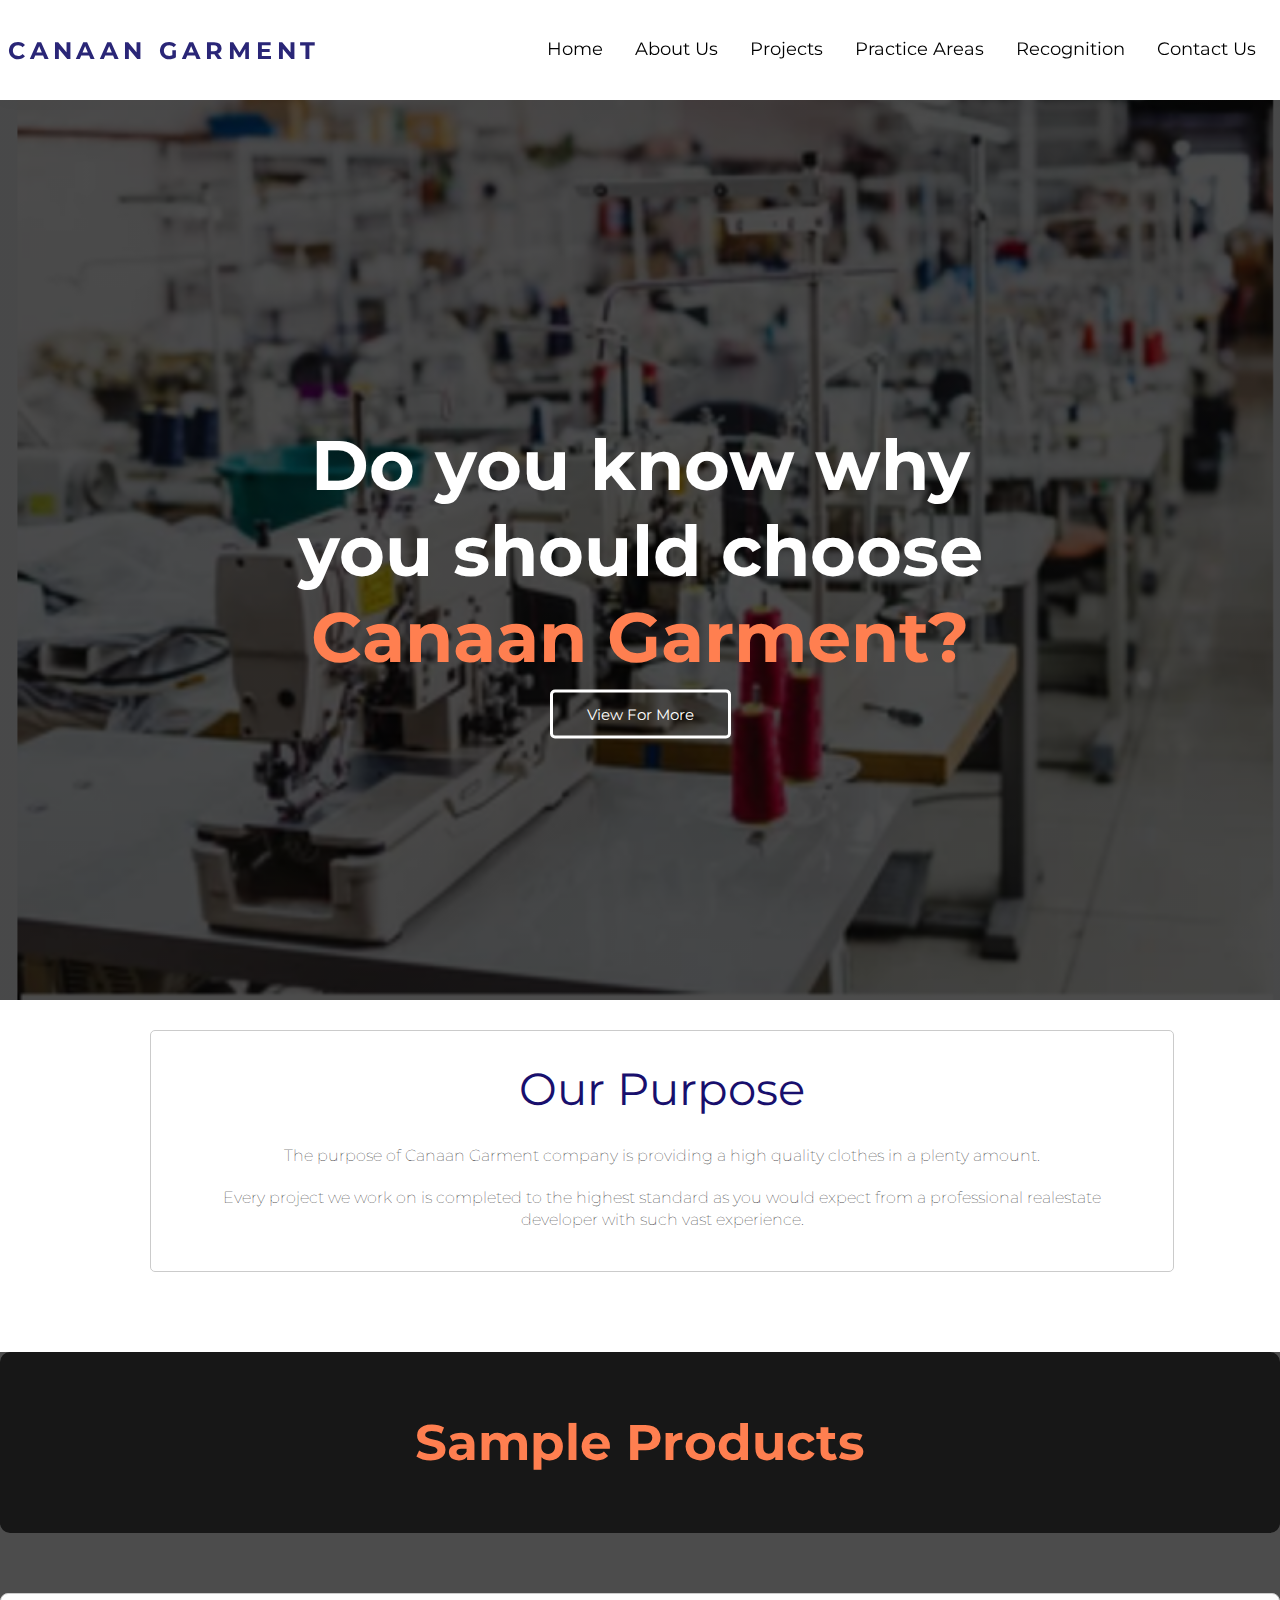
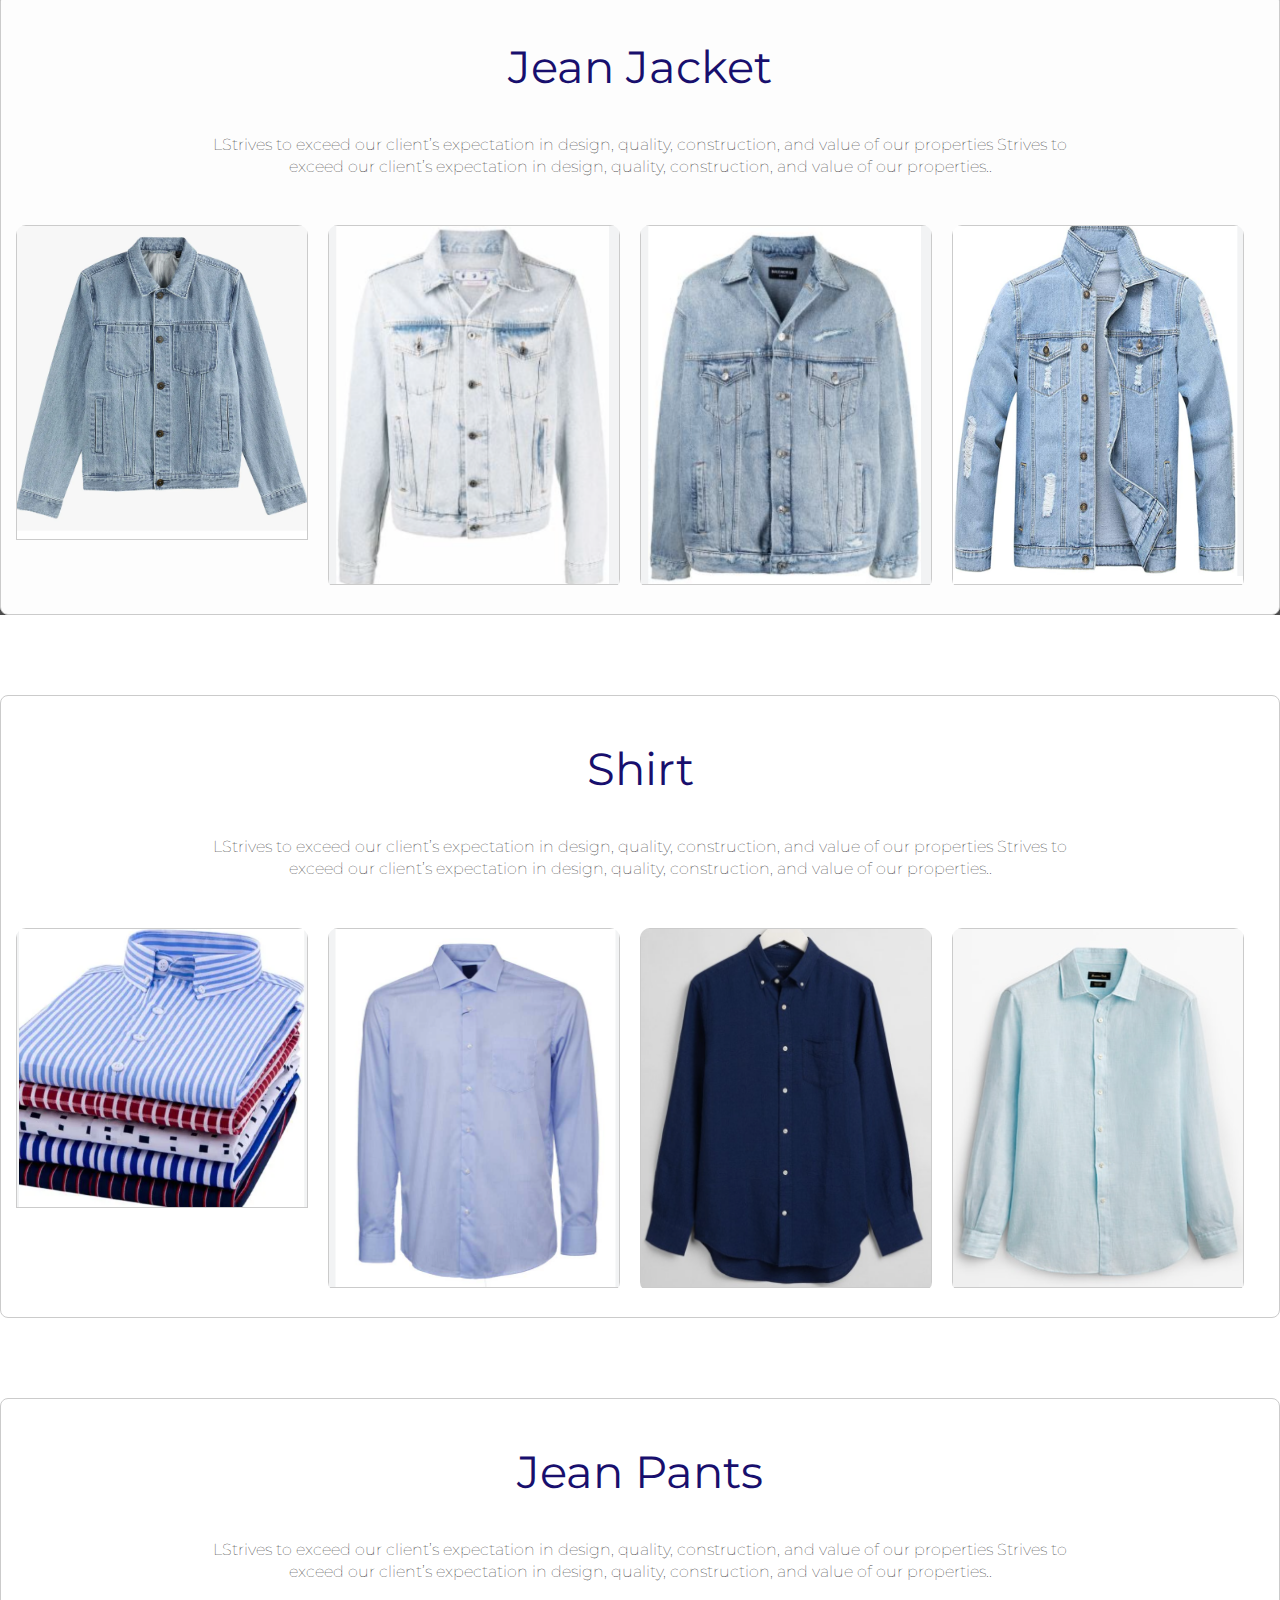
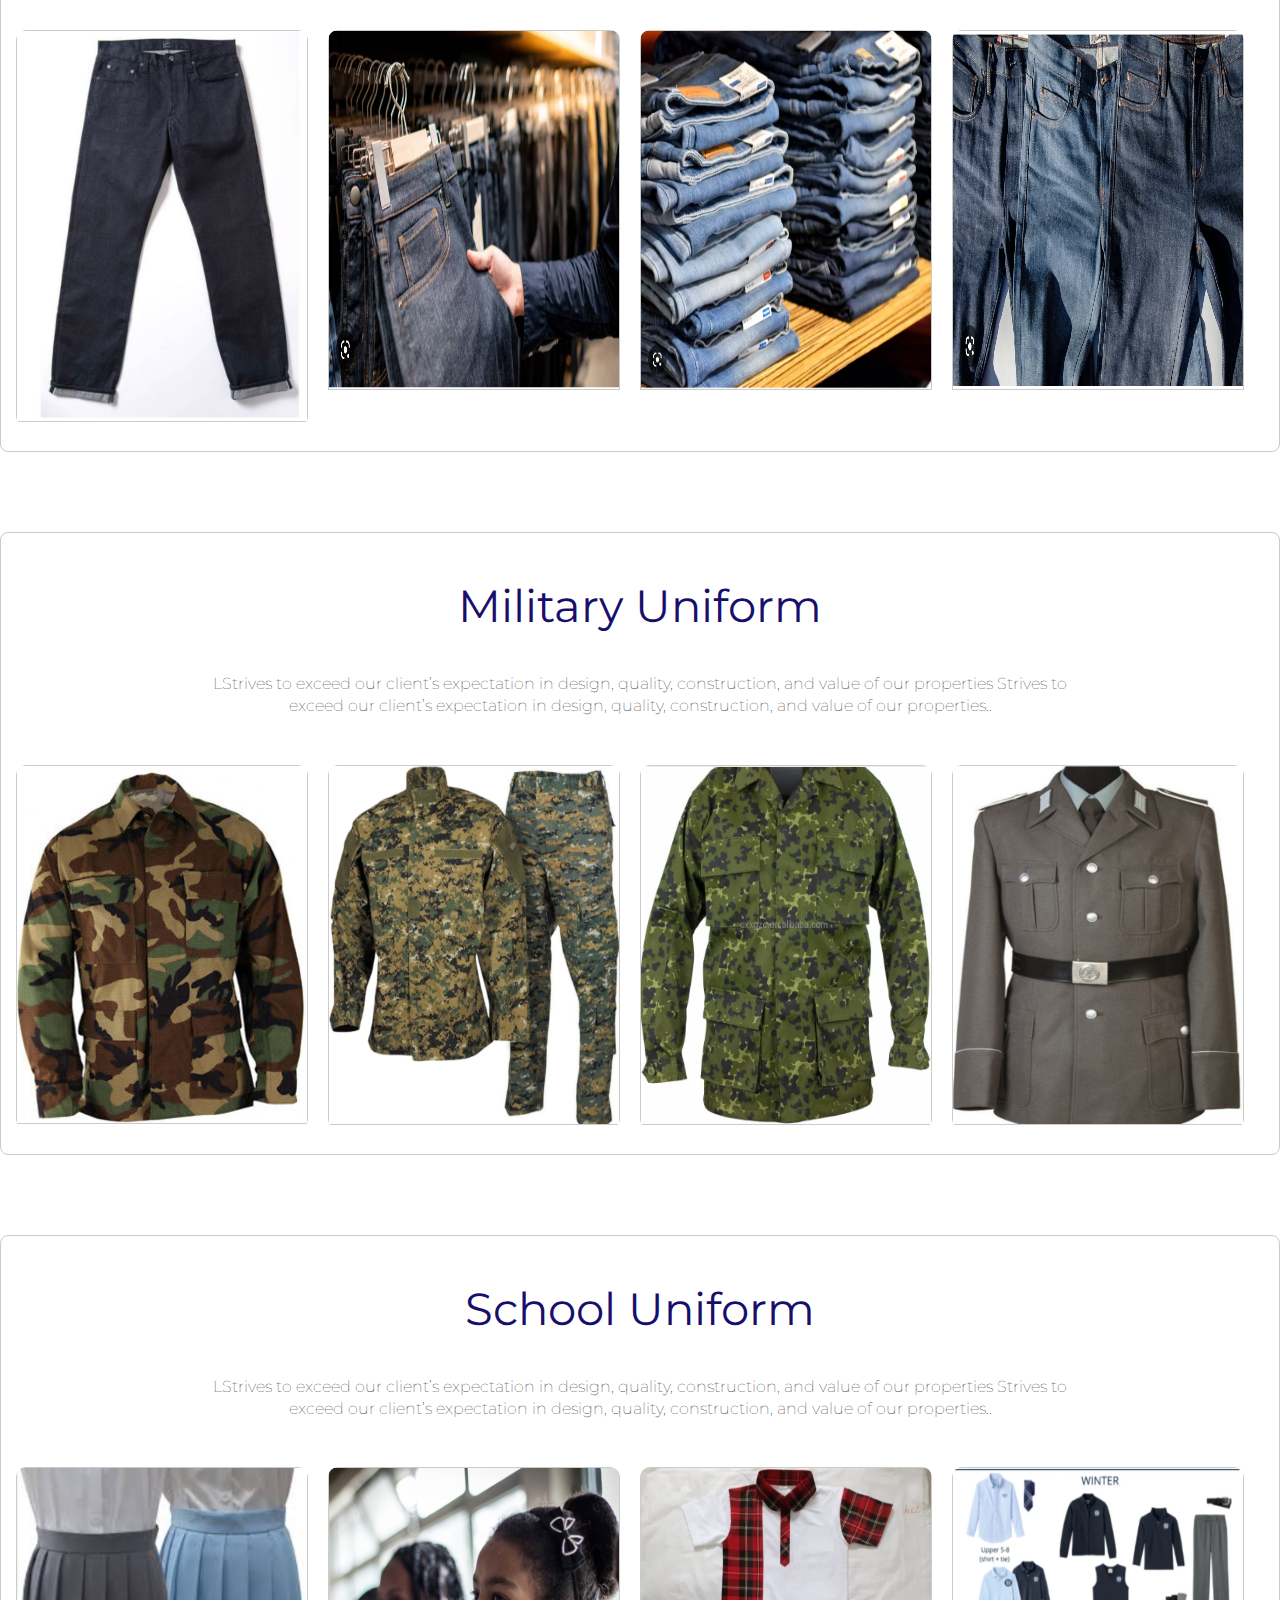
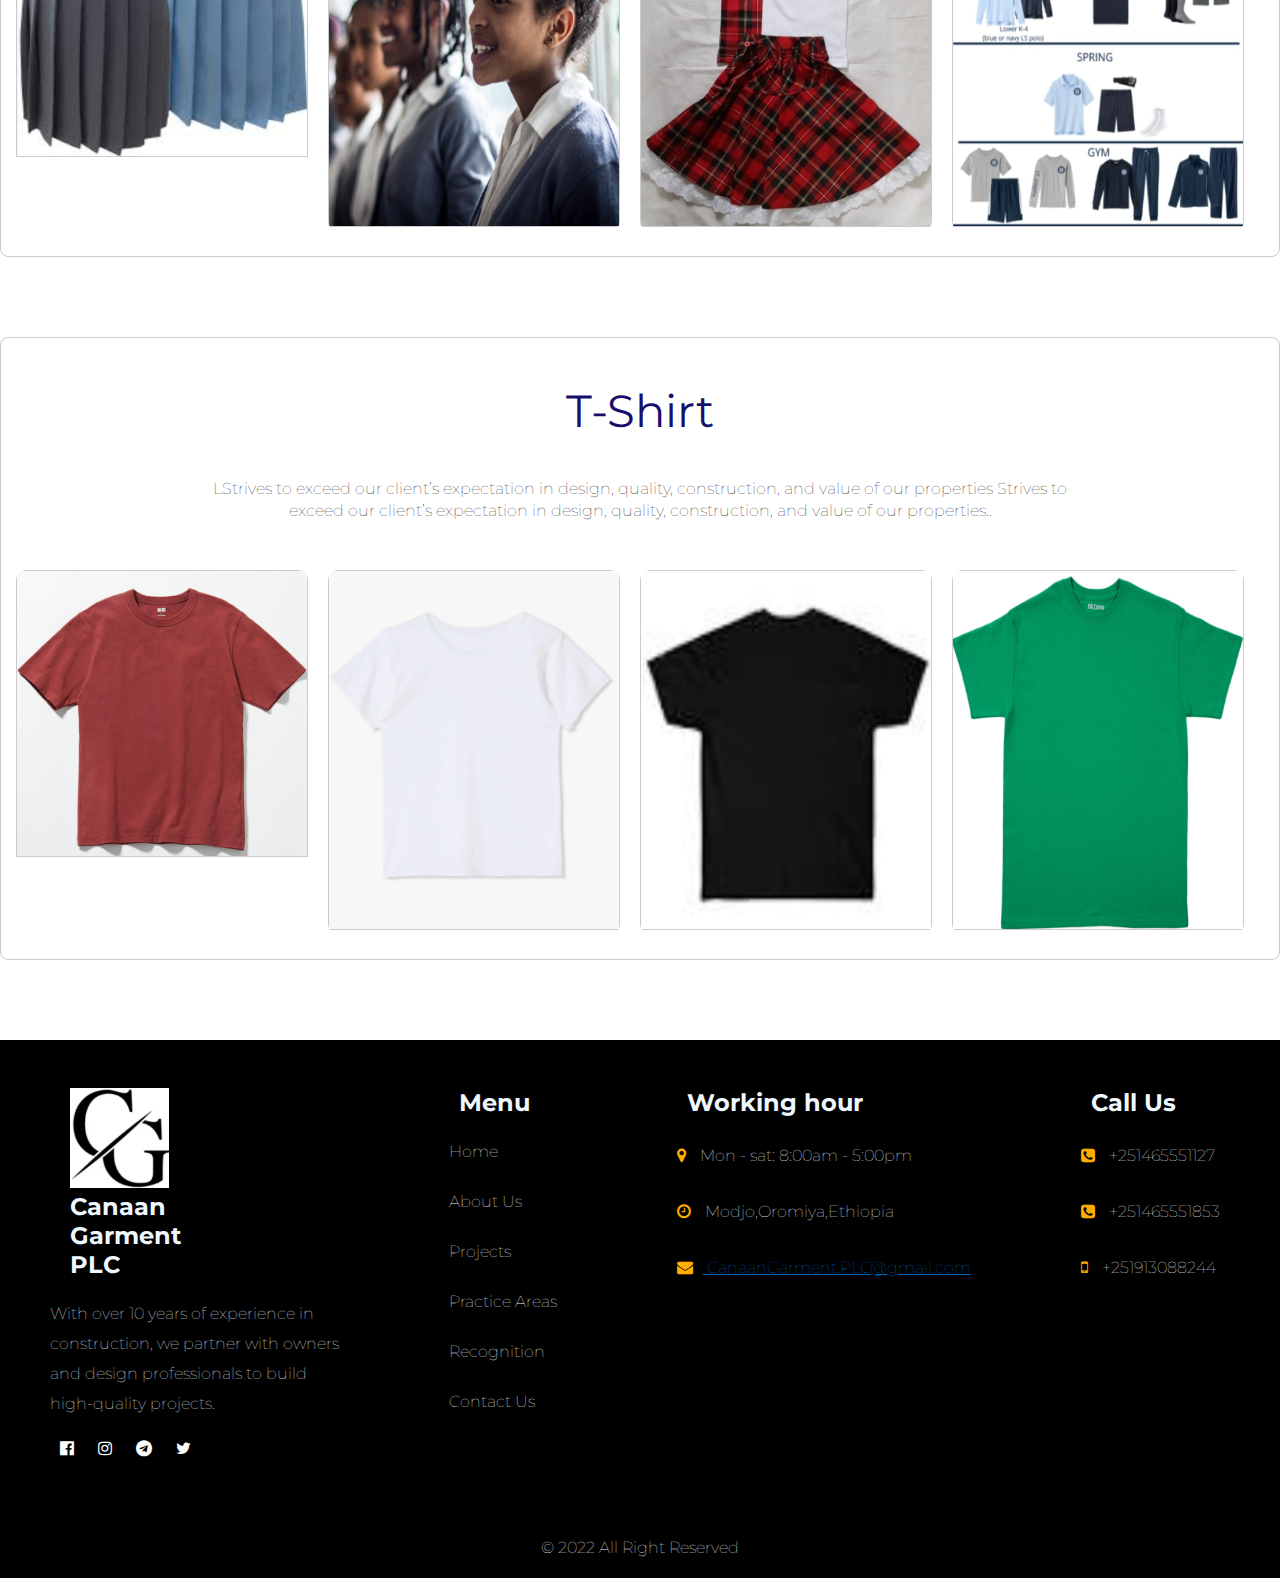
==== canaan/index.html @ 62656beb "Add files via upload" ====
<!DOCTYPE html>
<html lang="en">
  <head>
    <meta charset="UTF-8" />
    <meta http-equiv="X-UA-Compatible" content="IE=edge" />
    <meta name="viewport" content="width=device-width, initial-scale=1.0" />

    <link rel="stylesheet" href="css/style.css" />
    <link rel="shortcut icon" href="images/favicon.ico" type="image/x-icon" />
    <link rel="stylesheet" href = "https://stackpath.bootstrapcdn.com/font-awesome/4.7.0/css/font-awesome.min.css">

    <title>Canaan Garment</title>
  </head>
  <body class="body lightTheme">
    <nav class="nav">
      <span class="nav__logo" aria-hidden="true">Canaan Garment</span>
      <button
        id="nav-hamburger"
        title="hamburger"
        type="button"
        class="nav__hamburger">
        <img
          class="nav__hamburgerIcon"
          src="images/bars-solid.svg"
          alt="hamburger menu icon"
        />
      </button>
      <ul class="nav__list" id="nav-list">
        <li class="nav__item nav__item--active">
          <a class="nav__link" href="index.html">Home</a>
        </li>
        <li class="nav__item">
          <a class="nav__link" href="html/about.html">About Us</a>
        </li>
        <li class="nav__item">
          <a class="nav__link" href="html/projects.html">Projects</a>
        </li>
        
        
        <li class="nav__item">
          <a class="nav__link" href="html/practice_areas.html">Practice Areas</a>
        </li>
        <li class="nav__item">
          <a class="nav__link" href="html/recognition.html">Recognition</a>
        </li>
        <li class="nav__item">
          <a class="nav__link" href="html/contact.html">Contact Us</a>
        </li>
      </ul>
    </nav>
    <div class="container_1">
      
      <div class="container_2">
        <h1 id = "first">Do you know why<br/> you should choose<br/> <span id = "coral">Canaan Garment?</span></h1>
        <!-- <p> Canaan Garment is currently a growing textile company that is currently based in Modjo,Ethiopia.The purpose  <br/> of the 
            company is to provide clothes with a high quality and quantity.</p>
    -->
        <a href = "html/recognition.html" class = "answer_button">View For More</a>
    </div>
  </div>
  <div class = "container_3">
    <h1 id = "purpose">Our Purpose</h1><br/>
    <p>The purpose of Canaan Garment
        company is  providing a high quality  clothes in a plenty amount.</p>
      <p>Every project we work on is completed to the highest standard as you would expect from a professional realestate developer with such vast experience.</p>
</div>
 
<div class="samples">
    <div class = "same_background">
      <h1 id = "sample_products">Sample Products</h1>
      <div class = "jeanjacket">
              <h1>Jean Jacket</h1>
              <p>LStrives to exceed our client’s expectation in design, quality, construction, and value of our properties
                  Strives to <br/>exceed our client’s expectation in design, quality, construction, and value of our properties..</p>

              <div class="row">
                  <div class="samples_col">
                      <img src="images/jeanjacket_1.jpg"  alt="">
                      <div class="hover">
                          <p></p>
                      </div>
                  </div>
                  <div class="samples_col">
                      <img src="images/jeanjacket_2.jpg" height= "360px" alt="">
                      <div class="hover">
                          <p></p>
                      </div>
                  </div>
                  <div class="samples_col">
                      <img src="images/jeanjacket_3.jpg" height= "360px" alt="">
                      <div class="hover">
                          <p></p>
                      </div>
                  </div>
                  <div class="samples_col">
                      <img src="images/jeanjacket_4.jpg" height= "360px" alt="">
                      <div class="hover">
                          <p></p>
                      </div>
                  </div>
              </div>
          </div>
      </div>
    <div class = "shirt">
      <h1>Shirt</h1>
      <p>LStrives to exceed our client’s expectation in design, quality, construction, and value of our properties
          Strives to <br/>exceed our client’s expectation in design, quality, construction, and value of our properties..</p>

      <div class="row">
          <div class="samples_col">
              <img src="images/shirt_1.jpg"  alt="">
              <div class="hover">
                  <p></p>
              </div>
          </div>
          <div class="samples_col">
              <img src="images/shirt_2.jpg" height= "360px" alt="">
              <div class="hover">
                  <p></p>
              </div>
          </div>
          <div class="samples_col">
              <img src="images/shirt_3.jpg" height= "360px" alt="">
              <div class="hover">
                  <p></p>
              </div>
          </div>
          <div class="samples_col">
              <img src="images/shirt_4.jpg" height= "360px" alt="">
              <div class="hover">
                  <p></p>
              </div>
          </div>
      </div>
    </div>
    <div class = "trouser">
      <h1>Jean Pants</h1>
      <p>LStrives to exceed our client’s expectation in design, quality, construction, and value of our properties
          Strives to <br/>exceed our client’s expectation in design, quality, construction, and value of our properties..</p>

      <div class="row">
          <div class="samples_col">
              <img src="images/trouser_1.jpg"  alt="">
              <div class="hover">
                  <p></p>
              </div>
          </div>
          <div class="samples_col">
              <img src="images/trouser_2.jpg" height= "360px" alt="">
              <div class="hover">
                  <p></p>
              </div>
          </div>
          <div class="samples_col">
              <img src="images/trouser_3.jpg" height= "360px" alt="">
              <div class="hover">
                  <p></p>
              </div>
          </div>
          <div class="samples_col">
              <img src="images/trouser_4.jpg" height= "360px" alt="">
              <div class="hover">
                  <p></p>
              </div>
          </div>
      </div>
    </div>

    <div class = "military">
      <h1>Military Uniform</h1>
      <p>LStrives to exceed our client’s expectation in design, quality, construction, and value of our properties
          Strives to <br/>exceed our client’s expectation in design, quality, construction, and value of our properties..</p>

      <div class="row">
          <div class="samples_col">
              <img src="images/military_1.jpg"  alt="">
              <div class="hover">
                  <p></p>
              </div>
          </div>
          <div class="samples_col">
              <img src="images/military_2.jpg" height= "360px" alt="">
              <div class="hover">
                  <p></p>
              </div>
          </div>
          <div class="samples_col">
              <img src="images/military_3.jpg" height= "360px" alt="">
              <div class="hover">
                  <p></p>
              </div>
          </div>
          <div class="samples_col">
              <img src="images/military_4.jpg" height= "360px" alt="">
              <div class="hover">
                  <p></p>
              </div>
          </div>
      </div>
    </div>
    <div class = "uniform">
      <h1>School Uniform</h1>
      <p>LStrives to exceed our client’s expectation in design, quality, construction, and value of our properties
          Strives to <br/>exceed our client’s expectation in design, quality, construction, and value of our properties..</p>

      <div class="row">
          <div class="samples_col">
              <img src="images/uniform_1.jpg"  alt="">
              <div class="hover">
                  <p></p>
              </div>
          </div>
          <div class="samples_col">
              <img src="images/uniform_2.jpg" height= "360px" alt="">
              <div class="hover">
                  <p></p>
              </div>
          </div>
          <div class="samples_col">
              <img src="images/uniform_3.jpg" height= "360px" alt="">
              <div class="hover">
                  <p></p>
              </div>
          </div>
          <div class="samples_col">
              <img src="images/uniform_4.jpg" height= "360px" alt="">
              <div class="hover">
                  <p></p>
              </div>
          </div>
      </div>
    </div>
    <div class = "tshirt">
      <h1>T-Shirt</h1>
      <p>LStrives to exceed our client’s expectation in design, quality, construction, and value of our properties
          Strives to <br/>exceed our client’s expectation in design, quality, construction, and value of our properties..</p>

      <div class="row">
          <div class="samples_col">
              <img src="images/tshirt_1.jpg"  alt="">
              <div class="hover">
                  <p></p>
              </div>
          </div>
          <div class="samples_col">
              <img src="images/tshirt_2.jpg" height= "360px" alt="">
              <div class="hover">
                  <p></p>
              </div>
          </div>
          <div class="samples_col">
              <img src="images/tshirt_3.jpg" height= "360px" alt="">
              <div class="hover">
                  <p></p>
              </div>
          </div>
          <div class="samples_col">
              <img src="images/tshirt_4.jpg" height= "360px" alt="">
              <div class="hover">
                  <p></p>
              </div>
          </div>
      </div>
    </div>
  </div>
  
  <footer>
    <div class="footer_row">
        <div class="footer_col">
            <div class="col_row">
                <img src="images/cglogo.jpg" height="100px" alt="">
                <h2>Canaan<br/> Garment<br/> PLC </h2>
                <p>With over 10 years of experience in <br/>
                    construction, we partner with owners <br/>and design professionals to build<br/> high-quality projects.</p>
                
                <a href="https://www.instagram.com/in/BetelTagesse" target="_blank">
                    <i class="fa fa-facebook-official" aria-hidden="true"></i>

                </a>
                <a href="https://www.instagram.com/in/BetelTagesse" target="_blank">
                    <i class="fa fa-instagram" aria-hidden="true"></i>

                </a>
                <a href="https://www.telegram.com/in/BetelTagesse" target="_blank">
                    <i class="fa fa-telegram" aria-hidden="true"></i>

                </a>
                <a href="https://www.twitter.com/in/BetelTagesse" target="_blank">
                    <!-- <i class="fa fa-twitter-square" aria-hidden="true"></i> -->
                    <i class="fa fa-twitter" aria-hidden="true"></i>

                </a>

            </div>
        </div>
        <div class="footer_col">
          <div class="col_row">
          <!-- <img src="images/cglogo.jpg"  alt=""> -->
              <h2>Menu</h2>

              <p><a href="index.html">Home</a></p>
              <p><a href="html/about.html">About Us</a></p>
              <p><a href="html/projects.html">Projects</a></p>
              <p><a href="html/practice_areas.html">Practice Areas</a></p>
              <p><a href="html/recognition.html">Recognition</a></p>
              <p><a href="html/contact.html">Contact Us</a></p>
          </div>
        </div>

        <div class="footer_col">
          <div class="col_row">
            <h2>Working hour</h2>
            <p><i class="fa fa-map-marker" aria-hidden="true"
                id = "footer_working"></i> Mon - sat: 8:00am - 5:00pm</p>
            <p><i class="fa fa-clock-o" id = "footer_location"></i> Modjo,Oromiya,Ethiopia</p>
            <p id = "underline"><i class="fa fa-envelope" id = "footer_gmail"></i> CanaanGarment.PLC@gmail.com</p>
          </div>
        </div>
        <div class="footer_col">
        <!-- <img src="images/cglogo.jpg"  alt=""> -->
          <div class="col_row">
            <h2>Call Us</h2>
            <p><i class="fa fa-phone-square" id = "footer_working"></i> +251465551127</p>
            <p><i class="fa fa-phone-square" id = "footer_location"></i> +251465551853</p>
            <p><i class="fa fa-mobile" id = "footer_working"></i> +251913088244</p>

        </div>
        </div>
        </div>


</footer>
<div class="copyright">
<p>&copy; 2022 All Right Reserved</p>
</div>

  <!-- <footer class="footer">
      <p class="footer__text" aria-label="copyright">
        &copy; 2021, All rights reserved
      </p>
  </footer> -->
  </body>
  <script src="js/script.js"></script>
</html>
---- canaan/css/style.css ----
@import url("https://fonts.googleapis.com/css2?family=Montserrat:wght@400;700&display=swap");

/* Resets */
* {
  margin: 0em;
  padding: 0em;
  box-sizing: border-box;
  font-family: "Montserrat", sans-serif;
}

/* body {
  min-height: 100vh;
  max-width: 100vw;
} */

/* Material Design Colors */
/* .lightTheme {
  --primary: #000000;
  --onPrimary: #ffffff;
  --primaryContainer: #d6e2ff;
  --onPrimaryContainer: #001a43;
  --secondary: #3658b9;
  --onSecondary: #ffffff;
  --secondaryContainer: #dae1ff;
  --onSecondaryContainer: #00154f;
  --tertiary: #3658b9;
  --onTertiary: #ffffff;
  --tertiaryContainer: #dae1ff;
  --onTertiaryContainer: #00154f;
  --error: #ba1b1b;
  --errorContainer: #ffdad4;
  --onError: #ffffff;
  --onErrorContainer: #410001;
  --background: #fafafa;
  --onBackground: #2b2b2b;
  --surface: #ffffff;
  --onSurface: #1f1a1b;
  --surfaceVariant: #e1e2ec;
  --onSurfaceVariant: #44474f;
  --outline: #eeeeee;
  --inverseOnSurface: #faeeef;
  --inverseSurface: #352f30;
  --primaryInverse: #acc7ff;
  /**Color Opacities**/
  /* --primaryText: 0.94;
  --secondaryText: 0.6;
  --disabledText: 0.38;
  --outlineSize: 0.1rem;
}  */

.nav {
  background-color: white;
  color: var(--onSurface);
  z-index: 1;
  border-bottom: var(--outlineSize) solid var(--outline);
  width: 100%;
  display: flex;
  flex-wrap: nowrap;
  align-items: center;
  padding: 0.5rem;
  flex-wrap: wrap;
  grid-area: nav;
  justify-content: space-between;
  height: 100px;
  box-shadow: rgb(0 0 0 / 3%) 0rem 0rem 1rem 0rem;
  position: -webkit-sticky;
  position: sticky;
  top: 0rem;
}

.nav__logo {
  font-size: 1.5rem;
  flex-shrink: 0;
  text-transform: uppercase;
  font-weight: bold;
  background-color: inherit;
  opacity: var(--primaryText);
  color: rgb(42, 38, 119);
  letter-spacing: 0.2em;
}
.nav__list {
  display: inline-flex;
  list-style: none;
  flex-direction: row;
  flex-wrap: nowrap;
  align-items: center;
  justify-content: flex-end;
  background-color: inherit;
}

.nav__item {
  padding: 0.75em;
  margin: 0.25em;
  display: inline;
  opacity: var(--primaryText);
  border-bottom-style: solid;
  border-bottom-width: calc(var(--outlineSize) * 2);
  border-color: transparent;
}

/* .nav__item--active {
  border-bottom-color: var(--primary);
  color: var(--primary);
  transition: all 0.3s ease-in-out;
} */

.nav__item:hover {
  border-bottom-color: coral;
  color: var(--primary);
  transition: all 0.3s ease-in-out;
}

.nav__link {
  text-decoration: none;
  color: inherit;
  font-size: large;
}

.nav__hamburger {
  background: transparent;
  border: 0;
  color: var(--onSurface);
  cursor: pointer;
  margin-left: auto;
  display: none;
}

.nav__hamburgerIcon {
  width: 2rem;
  height: 2rem;
}

@media(max-width: 700px) {
  .nav__list {
    display: none;
  }
  .nav__hamburger {
    display: block;
  }
  .nav__list--show {
    display: flex;
    flex-direction: column;
    width: 100%;
    margin-top: 1rem;
    transition: all 0.3s ease-in-out;
  }
}
.container_1{
    height: 100vh;
    width: 100%;
    position:relative;
    background-image: linear-gradient(rgba(0,0,0,0.7),rgba(0,0,0,0.7)),url(../images/canaan_1.jpg);
    background-position: center;
    background-size: cover;
}

.container_2{
    width: 80%;
    color: white;
    text-align: center;
    position:absolute;
    top:50%;
    left:50%;
    transform:translate(-50%,-50%);
    
}

#first{
  font-size: 70px;
  margin-top: 60px;
}
#coral{
  color: coral;
}

.answer_button{
  display:inline-block;
  text-decoration: none;
  color:white;
  border-radius: 5px;
  border-style: solid;
  border-color: white;
  padding:12px 34px;
  font-size: 15px;
  /* font-family:'Times New Roman', Times, serif; */
  background: transparent;
  position: relative;
  cursor: pointer;
  margin-top: 10px;
  /* opacity: 0.6; */
}
.answer_button:hover{
  border-radius: 7px;
  border-style: solid;
  border-color:coral;
  background:coral; ;
  transition:0.3s;
  
}

@media(max-width: 700px) {
  
  #first{
      font-size: 40px;
  }
  .container_1{
    width: 500px;
    height: 500px;
  }
 
  
}

.container_3{
    width:80%;
    margin-top: 30px;
    margin-left: 150px;
    margin-bottom: 30px;
    /* align-content: center; 
    justify-content: center; */
    text-align: center;
    padding: 30px;
    border-radius:5px;
    border-width: 0.4px;
    box-sizing: border-box;
    border-style: solid;
    border-color: rgb(203, 203, 203);
    /* grid-area: purpose; */
    /* background-color: #fafafa; */
    /* background-color: #f3f1effe;*/
}
#purpose{
    font-size: 45px;
    font-weight: 400;
    color:rgb(24, 15, 109);

}
.container_3 p{
    line-height: 22px;
    padding: 10px;
    font-size:medium;
    font-weight: lighter;
    /* font-family:'Trebuchet MS', 'Lucida Sans Unicode', 'Lucida Grande', 'Lucida Sans', Arial, sans-serif;}
}*/
}

@media(max-width:700px){
  .container_3{
    width: 400px;
    margin-left: 40px;
  }
}

.samples{
  width: 100%;
  margin:auto;
  text-align: center;
  padding-top: 50px;

}
.same_background{
  background-image: linear-gradient(rgba(0,0,0,0.7),rgba(0,0,0,0.7)),url(images/canaan_1.jpg);

}

#sample_products{
  font-size:50px;
  /* color:rgba(0,0,20,0.68); */
  color: coral;
  /* background-color: rgba(0,0,0,0.9); */
  background-image: linear-gradient(rgba(0,0,0,0.7),rgba(0,0,0,0.7)),url(images/canaan_1.jpg);
  border-radius: 10px;
  padding: 60px;
  margin-bottom: 60px;
  
}

.row,.footer_row{
  margin-top: 3%;
  display: flex;
  justify-content: space-between;
  
}
.samples_col{
  flex-basis: 48%;
  border-radius: 10px;
  margin-bottom: 10px;
  margin-right: 20px;
  position: relative;
  overflow:hidden;
}
.samples_col img{
  width:100%;
  margin-right:20px;
  border-style: solid;
  border-color:  rgb(203, 203, 203);
  border-width: 0.7px;
  
}
.jeanjacket, .shirt, .trouser, .military, .uniform, .tshirt{
  box-sizing: border-box;
  padding: 15px;
  margin-bottom: 80px;
  border-radius:8px;
  border-width: 0.9px;
  border-style: solid;
  border-color: rgb(203, 203, 203);
  background-color: rgba(255, 255, 255, 0.989);
  

}
.jeanjacket h1,.shirt h1, .trouser h1,.military h1, .uniform h1, .tshirt h1{
  padding: 30px;
  /* color:rgba(0,0,20,0.8); */
  color:rgb(24, 15, 109);
  

  font-size: 45px;
  font-weight: 400;
}
.jeanjacket p,.shirt p, .trouser p,.military p, .uniform p, .tshirt p{
  line-height: 22px;
  padding: 10px;
  font-size:medium;
  font-weight: lighter;
}
.hover{
  background: transparent;
  height: 100%;
  width: 100%;
  position: absolute;
  top:0;
  left:0;
  transition:0.3s;
}
.hover:hover{
  background: rgba(255, 255, 255, 0.6);
}

@media(max-width:700px){
  .row,.footer_row{
      flex-direction: column;
  }
  #sample_products{
      font-size: 30px;
  }
  /* footer{
    padding-left:85px;
  } */

}
footer{
  /* box-sizing: border-box; */
 
  padding: 10px;
  padding-bottom: 60px;
  color: aliceblue;
  background-color: black;
  /* background-color: rgba(2, 8, 20, 0.989); */

  /* special background-color: ; */
  /* background-color: rgba(5, 15, 36, 0.989); */  
}

.footer_col img{
  /* width:100%; */
  margin-left:20px;
  
}
.col_row{
  padding-left: 40px;
  /* padding-bottom: 20px; */
  padding-right: 50px;
}
.col_row h2{
  padding-left: 20px;
  padding-bottom: 20px;
}
.col_row p{
  line-height: 30px;
  font-size:medium;
  font-weight: lighter;
  padding-bottom: 20px;
}
.col_row a{
  padding: 10px;
  color: white;
  text-decoration-line:none;
  border-color: transparent;
}
.col_row a:hover{
  text-underline-position: below;
  color: coral;
  transition: all 0.3s ease-in-out;
}

#footer_working,#footer_location, #footer_gmail{
  padding: 10px;
  color: rgb(255, 174, 0);
}
#underline{
  text-decoration-line: underline;
  text-decoration-color:rgba(0, 145, 255, 0.744);
  color:rgba(0, 145, 255, 0.744) ;
}
@media(max-width:700px){
  .col_row{
      padding-bottom: 60px;
  }
}
.copyright{
  width: 100%;
  margin: auto;
  text-align: center;
  padding: 20px;
  color: aliceblue;
  background-color: black;
  line-height: 20px;
  font-size:medium;
  font-weight: lighter;
}


/* .footer {
  display: flex;
  align-content: center;
  justify-content: center;
  padding: 1.5em;
  background-color: var(--surface);
  border-top: var(--outlineSize) solid var(--outline);
  grid-area: footer;
  height: auto;
  width: 100%;
}

.footer__text {
  color: var(--onSurface);
  opacity: var(--secondaryText);
} */
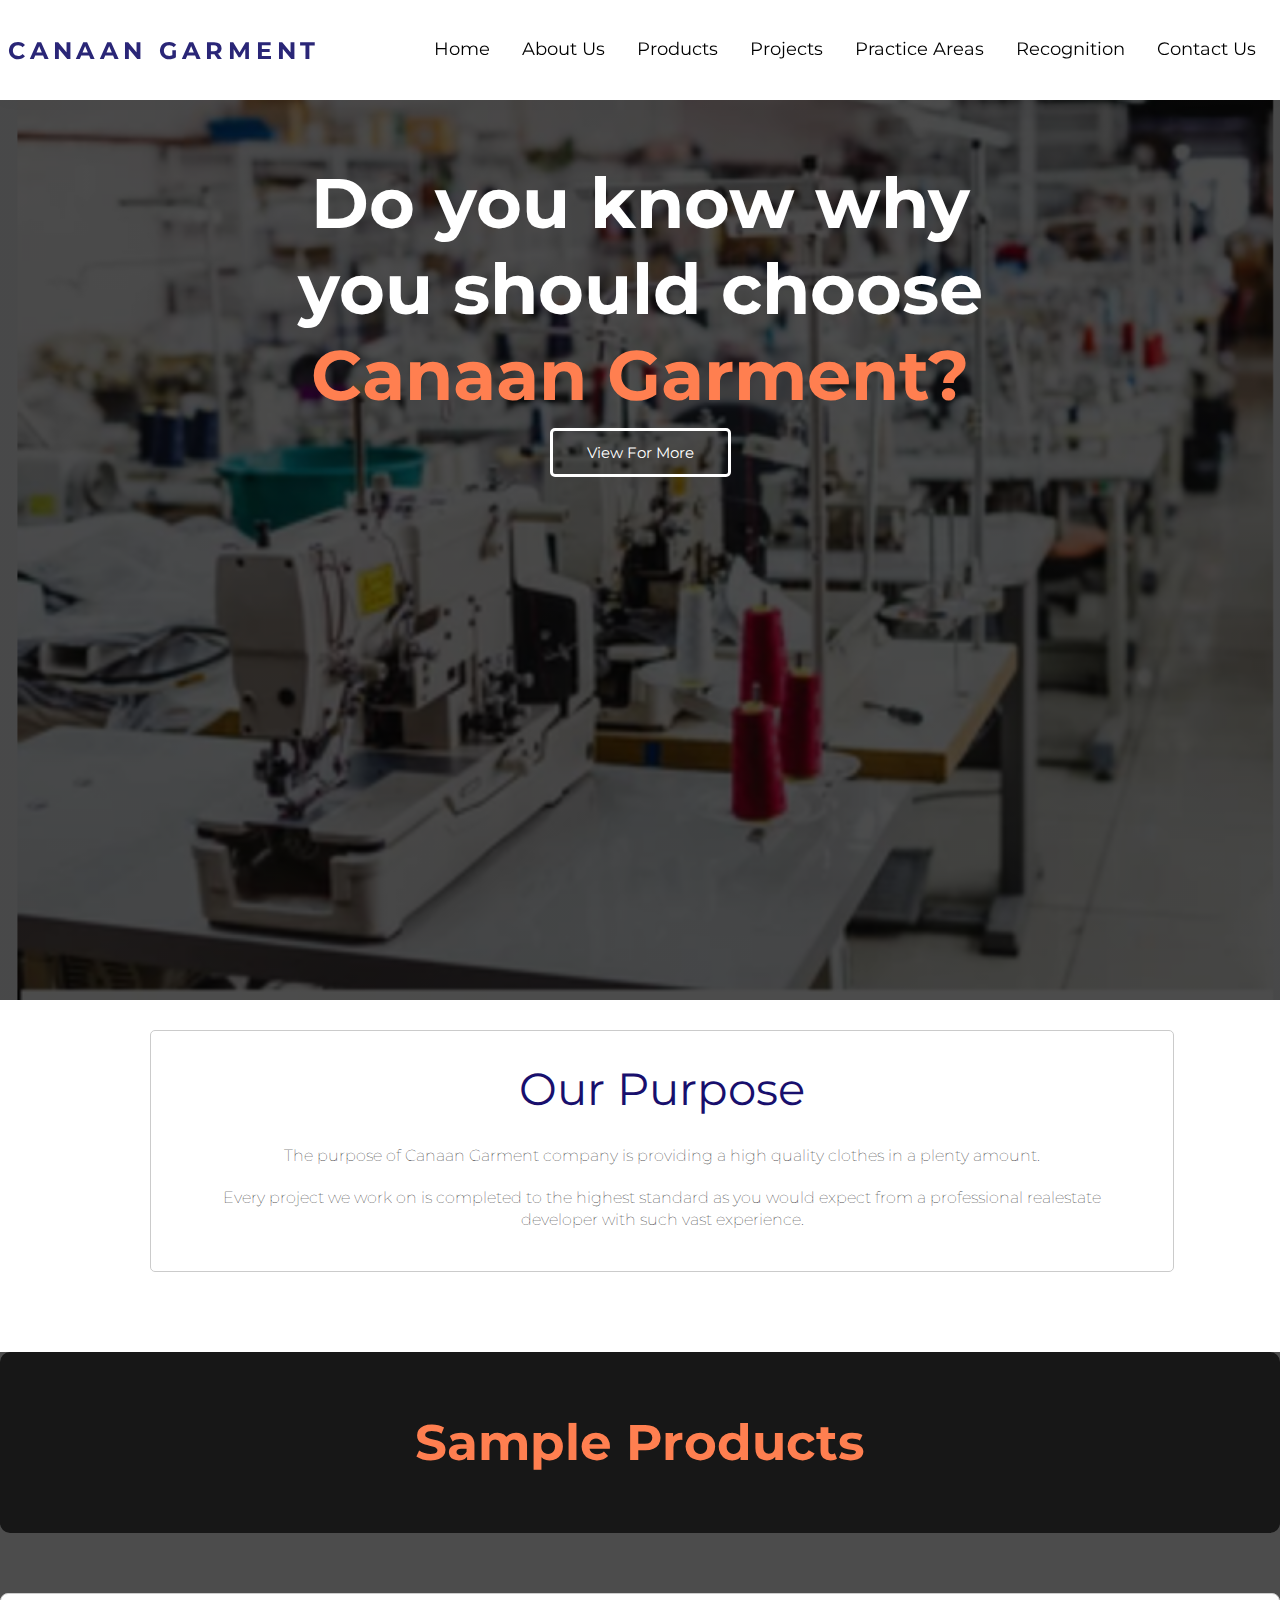
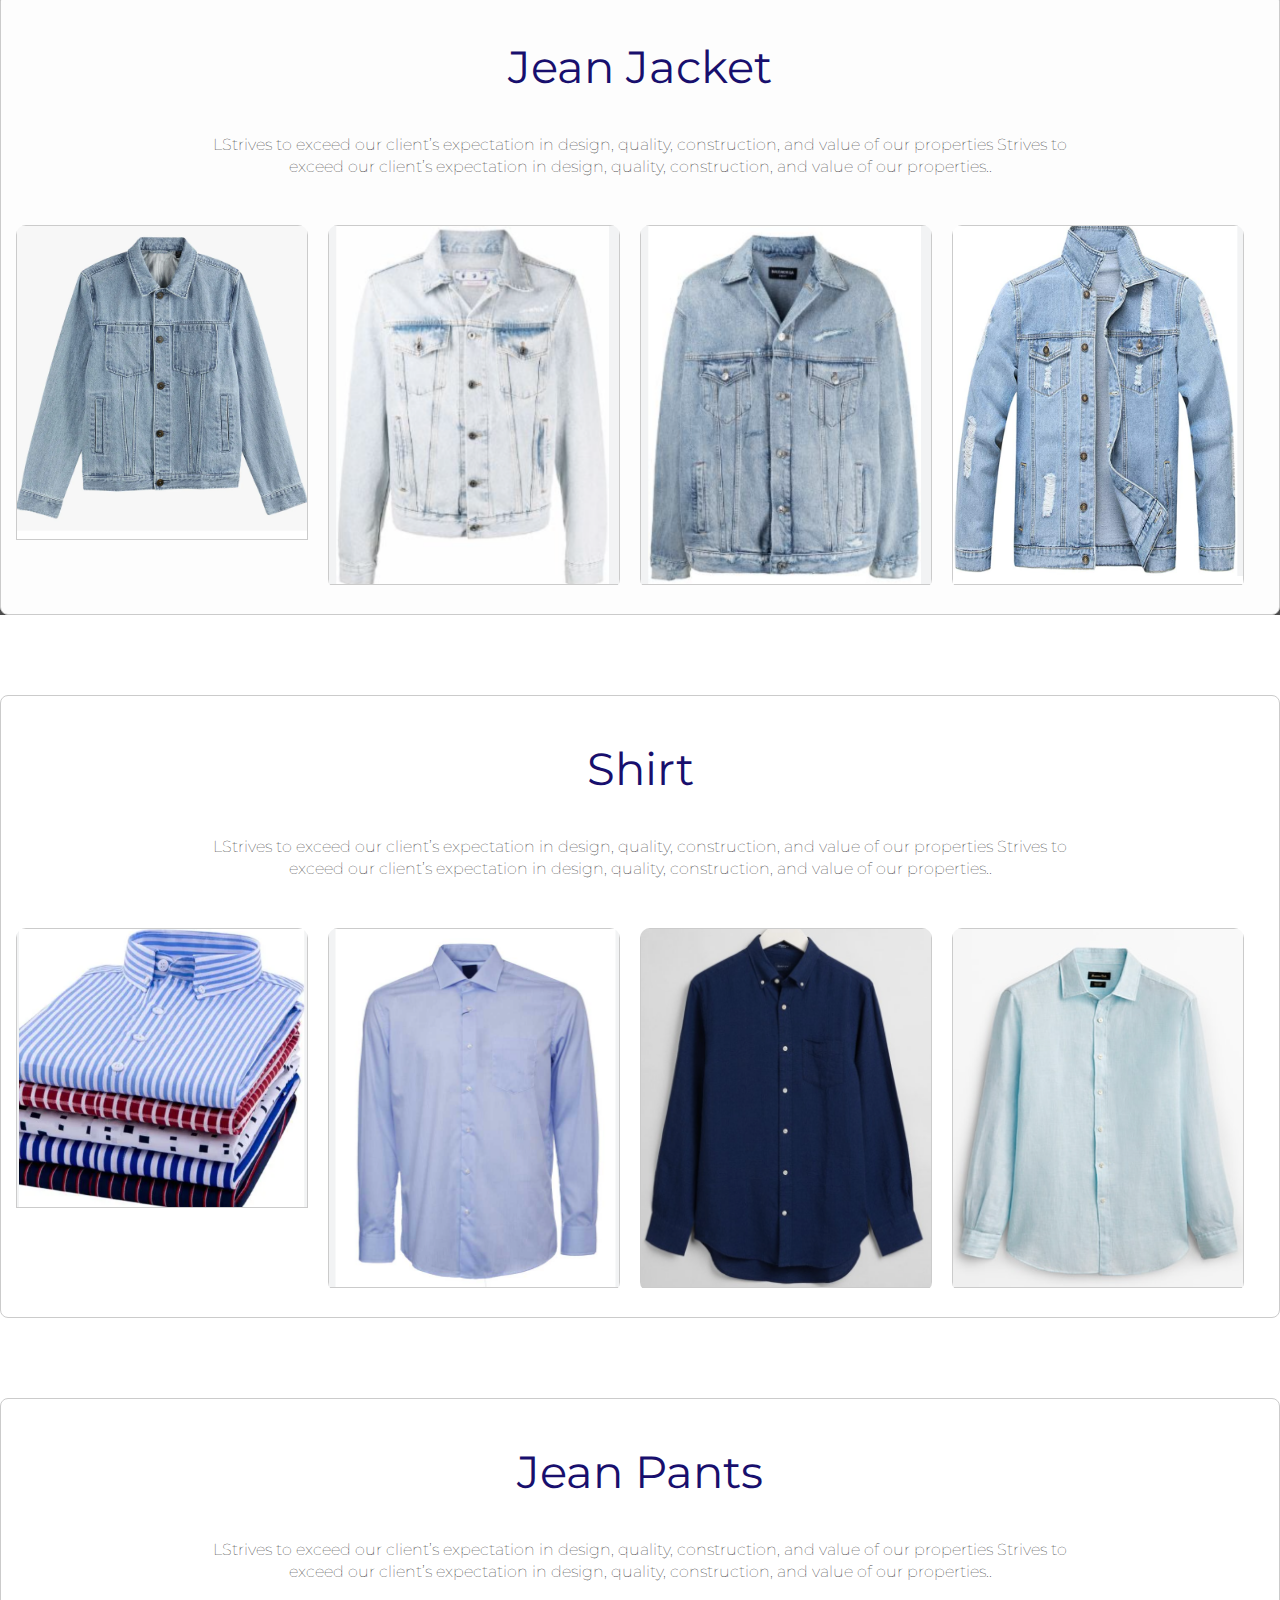
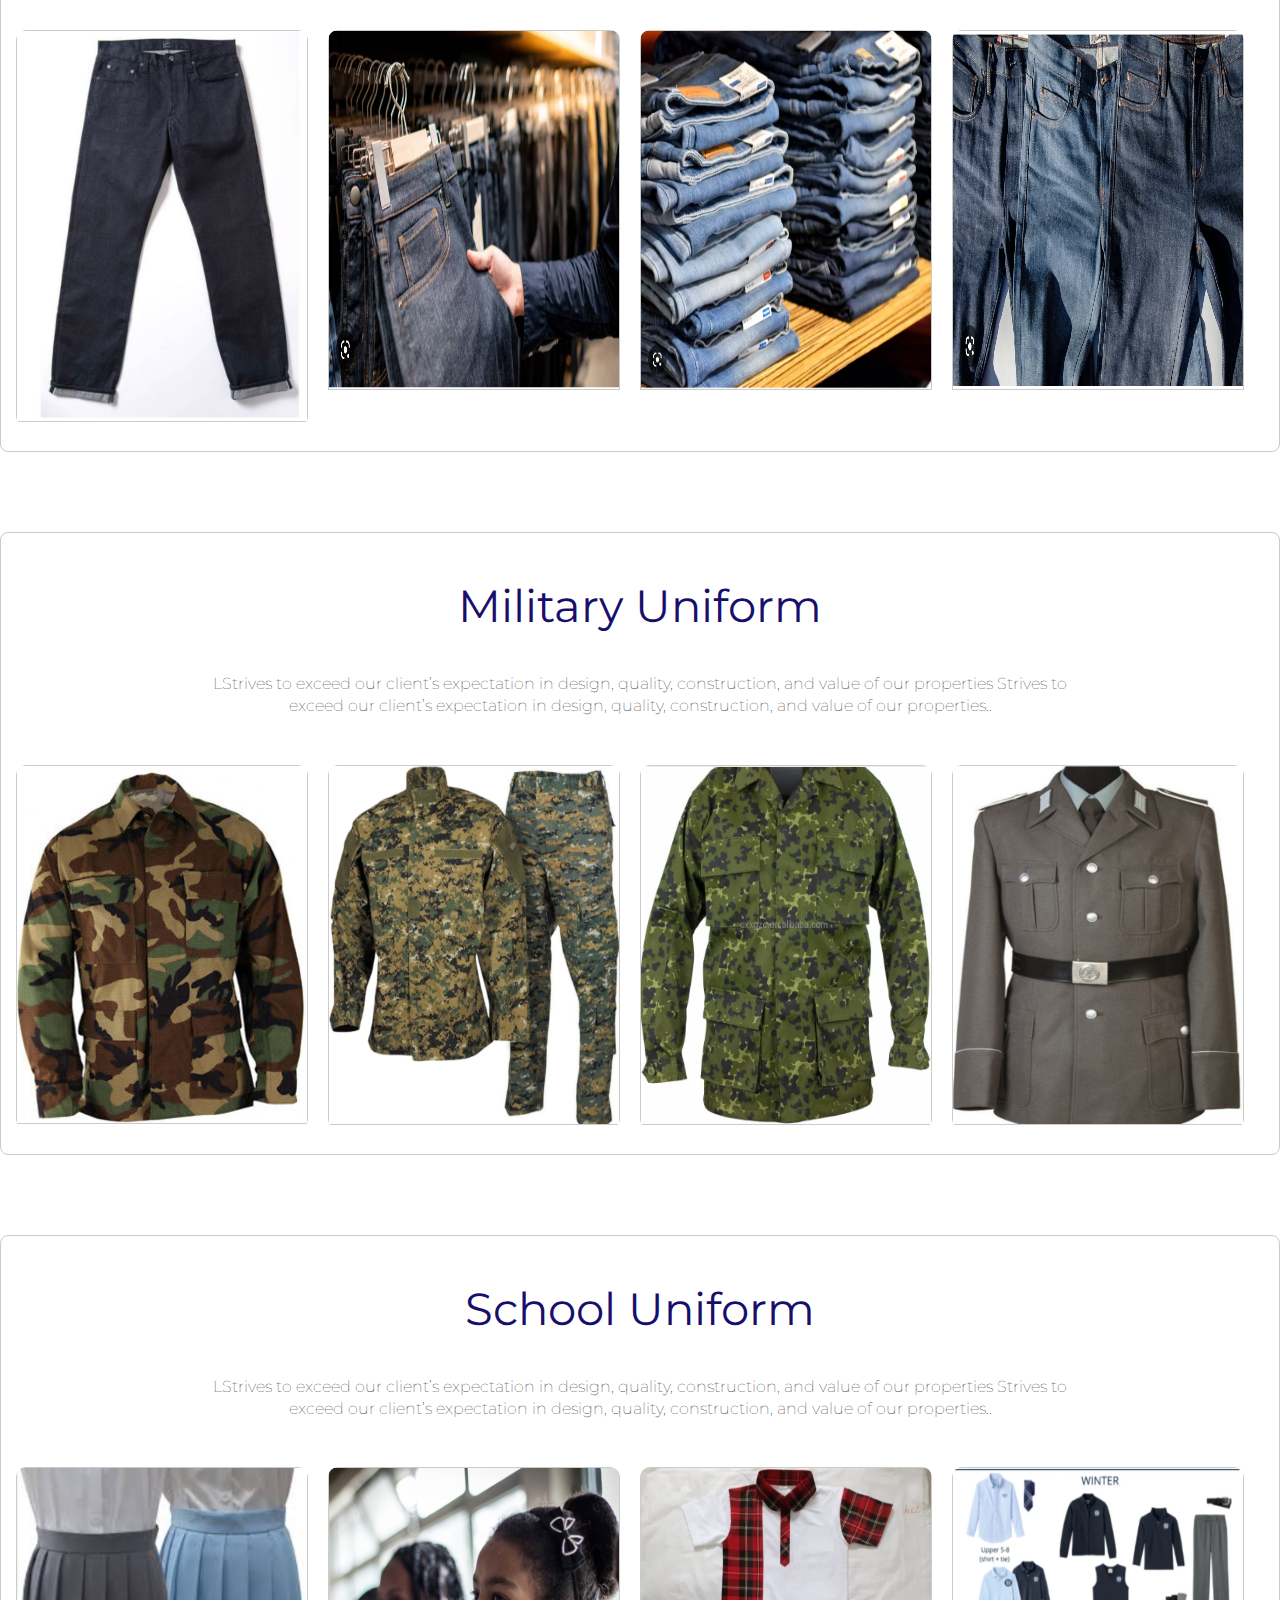
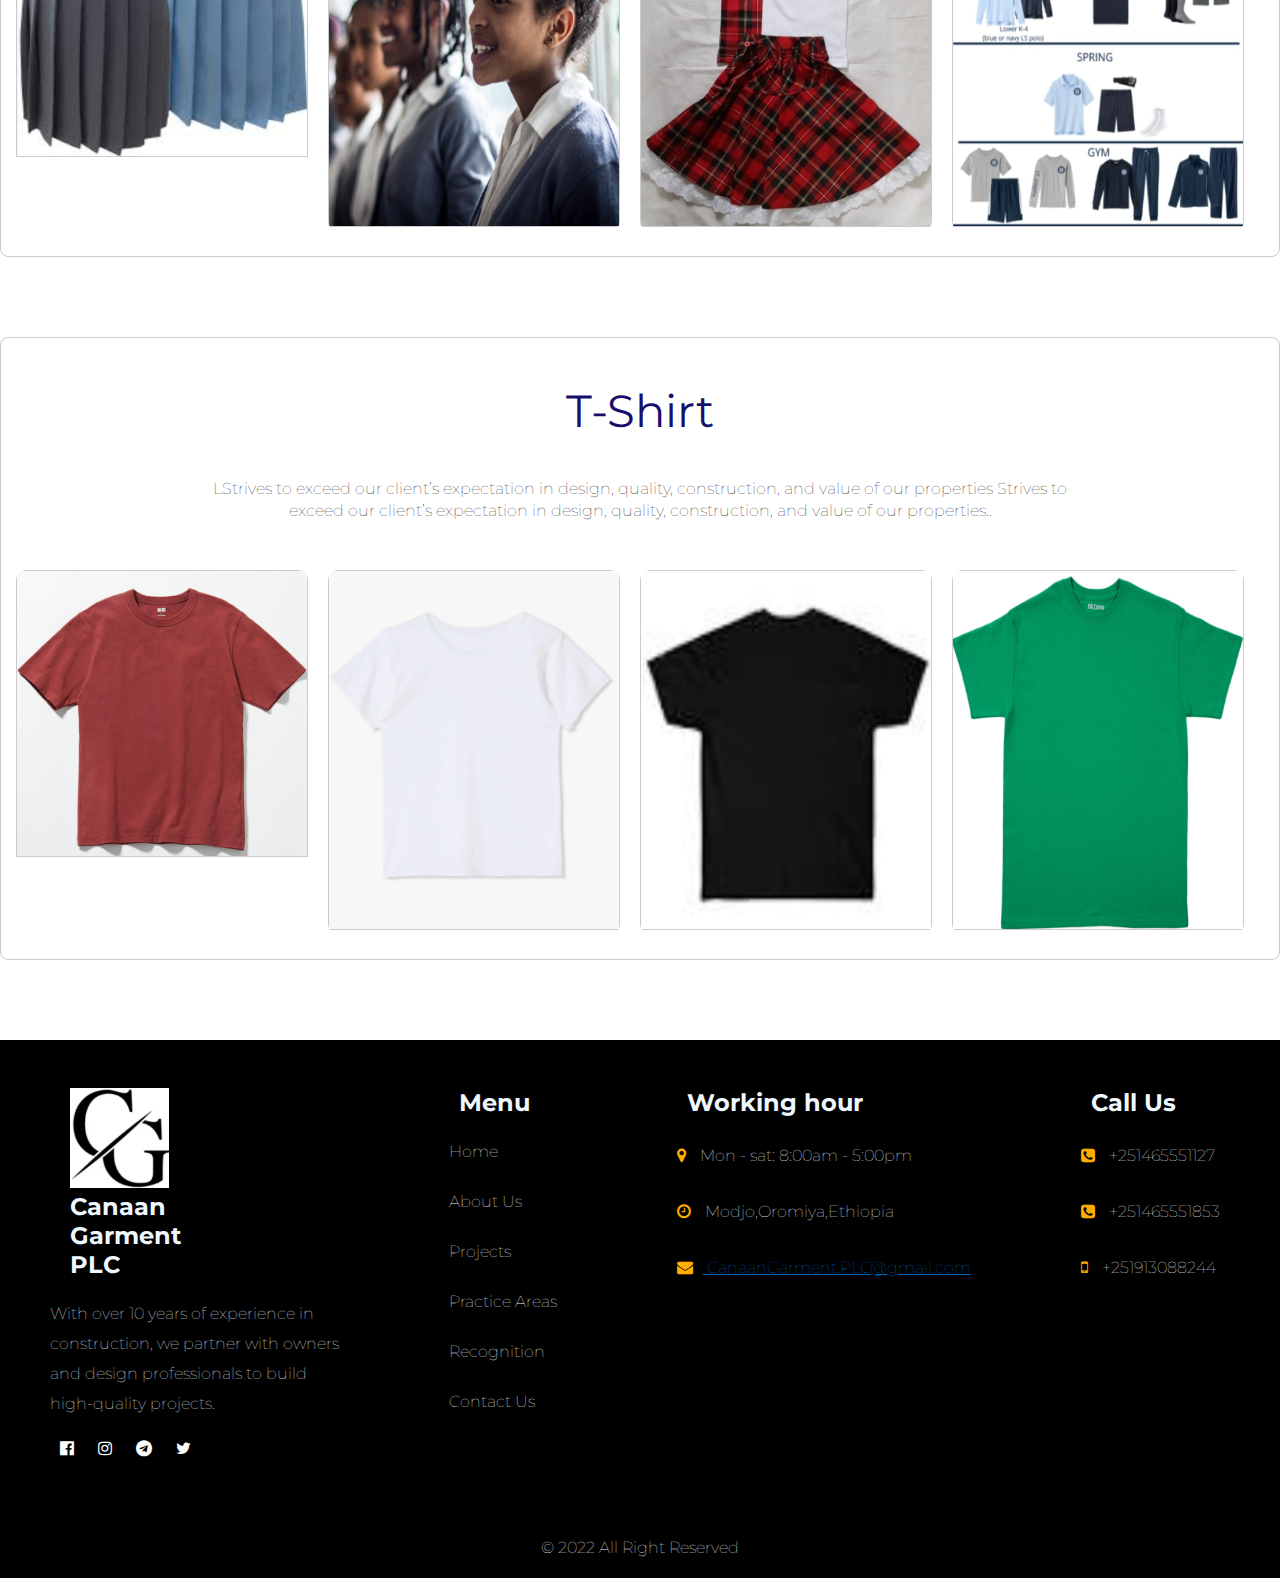
==== commit f3bab6e3: "Add files via upload" ====
--- a/canaan/index.html
+++ b/canaan/index.html
@@ -11,7 +11,8 @@
 
     <title>Canaan Garment</title>
   </head>
-  <body class="body lightTheme">
+  <body class="body lightTheme"
+        onload = "slider()">
     <nav class="nav">
       <span class="nav__logo" aria-hidden="true">Canaan Garment</span>
       <button
@@ -30,8 +31,11 @@
           <a class="nav__link" href="index.html">Home</a>
         </li>
         <li class="nav__item">
-          <a class="nav__link" href="html/about.html">About Us</a>
-        </li>
+          <a class="nav__link" href="html/about_us.html">About Us</a>
+        </li>
+        <li class="nav__item">
+            <a class="nav__link" href="html/products.html">Products</a>
+          </li>
         <li class="nav__item">
           <a class="nav__link" href="html/projects.html">Projects</a>
         </li>
@@ -49,14 +53,17 @@
       </ul>
     </nav>
     <div class="container_1">
+       <div class = "slider">
+            <img src = "images/canaan_1.jpg" id = "slideImg">
+       </div>
       
-      <div class="container_2">
-        <h1 id = "first">Do you know why<br/> you should choose<br/> <span id = "coral">Canaan Garment?</span></h1>
-        <!-- <p> Canaan Garment is currently a growing textile company that is currently based in Modjo,Ethiopia.The purpose  <br/> of the 
-            company is to provide clothes with a high quality and quantity.</p>
-    -->
-        <a href = "html/recognition.html" class = "answer_button">View For More</a>
-    </div>
+        <div class="container_2">
+            <h1 id = "first">Do you know why<br/> you should choose<br/> <span id = "coral">Canaan Garment?</span></h1>
+            <!-- <p> Canaan Garment is currently a growing textile company that is currently based in Modjo,Ethiopia.The purpose  <br/> of the 
+                company is to provide clothes with a high quality and quantity.</p>
+        -->
+            <a href = "html/recognition.html" class = "answer_button">View For More</a>
+        </div>
   </div>
   <div class = "container_3">
     <h1 id = "purpose">Our Purpose</h1><br/>
@@ -299,7 +306,7 @@
               <h2>Menu</h2>
 
               <p><a href="index.html">Home</a></p>
-              <p><a href="html/about.html">About Us</a></p>
+              <p><a href="html/about_us.html">About Us</a></p>
               <p><a href="html/projects.html">Projects</a></p>
               <p><a href="html/practice_areas.html">Practice Areas</a></p>
               <p><a href="html/recognition.html">Recognition</a></p>
@@ -334,11 +341,8 @@
 <p>&copy; 2022 All Right Reserved</p>
 </div>
 
-  <!-- <footer class="footer">
-      <p class="footer__text" aria-label="copyright">
-        &copy; 2021, All rights reserved
-      </p>
-  </footer> -->
-  </body>
+</body>
   <script src="js/script.js"></script>
+  <script src="js/animation.js"></script>
+
 </html>
--- a/canaan/css/style.css
+++ b/canaan/css/style.css
@@ -149,20 +149,54 @@
     height: 100vh;
     width: 100%;
     position:relative;
-    background-image: linear-gradient(rgba(0,0,0,0.7),rgba(0,0,0,0.7)),url(../images/canaan_1.jpg);
+    overflow:hidden;
+    /* background-image: linear-gradient(rgba(0,0,0,0.7),rgba(0,0,0,0.7)),url(../images/canaan_1.jpg);
     background-position: center;
-    background-size: cover;
+    background-size: cover; */
+}
+.slider{
+  width: 100%;
+  height:100vh;
+  position:absolute;
+  top:0;
+  
+
+}
+
+#slideImg{
+  width:100%;
+  height:100%; 
+  animation:zoom 3s linear infinite;
+   
+}
+
+@keyframes zoom{
+  0%{
+    transform:scale(1.3);
+  }
+  15%{
+    transform:scale(1);
+  }
+  85%{
+    transform:scale(1);
+  }
+  100%{
+    transform:scale(1.3);
+  }
 }
 
 .container_2{
-    width: 80%;
+    width: 100%;
+    height:100vh;
     color: white;
     text-align: center;
+    background: linear-gradient(rgba(0,0,0,0.7),rgba(0,0,0,0.7));
     position:absolute;
     top:50%;
     left:50%;
-    transform:translate(-50%,-50%);
-    
+    transform:translate(-50%,-50%); 
+     
+
 }
 
 #first{
@@ -206,6 +240,10 @@
   .container_1{
     width: 500px;
     height: 500px;
+   
+  }
+  .container_2 h1{
+    padding-top: 150px;
   }
  
   
@@ -420,20 +458,3 @@
   font-weight: lighter;
 }
 
-
-/* .footer {
-  display: flex;
-  align-content: center;
-  justify-content: center;
-  padding: 1.5em;
-  background-color: var(--surface);
-  border-top: var(--outlineSize) solid var(--outline);
-  grid-area: footer;
-  height: auto;
-  width: 100%;
-}
-
-.footer__text {
-  color: var(--onSurface);
-  opacity: var(--secondaryText);
-} */
